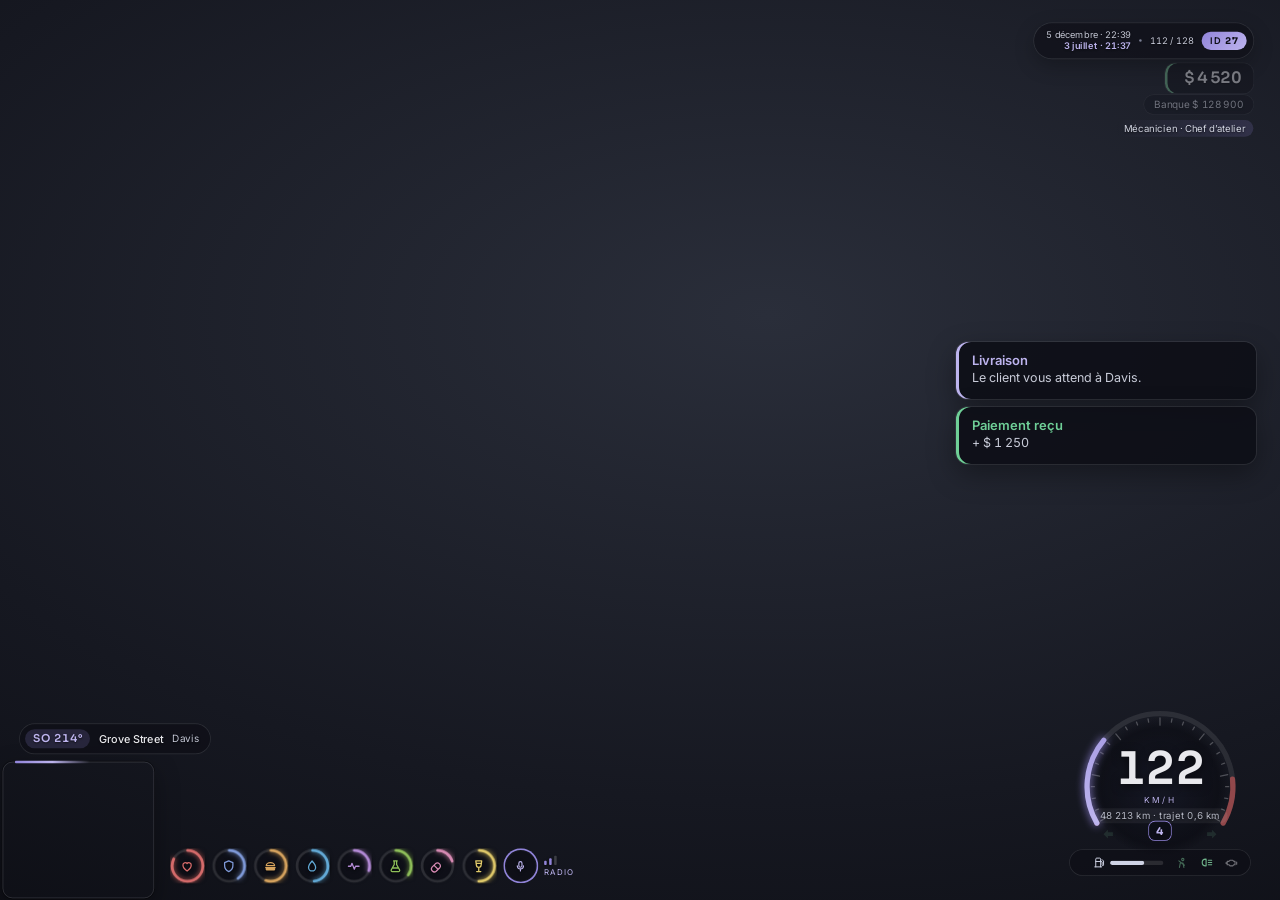
==== html/index.html @ 5e8d4944 "nocturne_hud 1.6.0 : version de base (zip de Money), avant corrections" ====
<!DOCTYPE html>
<html lang="fr">
<head>
<meta charset="utf-8">
<title>nocturne_hud</title>
<link rel="stylesheet" href="https://fonts.googleapis.com/css2?family=Inter:wght@400;500;600;700&family=Sora:wght@500;600;700&display=swap">
<link rel="stylesheet" href="style.css">
</head>
<body>
<div id="vignette"></div>
<div id="cine"><i></i><i></i></div>
<div id="notifs"></div>
<div id="hud">
  <div id="layer">
    <div id="mapFrame"><i></i></div>
    <div class="el" data-el="info" style="top:28px;right:32px;align-items:center;gap:10px">
      <span style="display:flex;flex-direction:column;align-items:flex-end;line-height:1.25"><span class="sm muted" id="clock"></span><span class="sm accent" id="gclock" style="font-weight:600"></span></span><i class="dot"></i><span class="sm muted" id="players"></span><span class="idtag">ID <b id="pid"></b></span>
    </div>
    <div class="el money" data-el="cash" style="top:76px;right:32px"><span id="cashDelta" class="delta"></span><span id="cash" class="big"></span></div>
    <div class="el money" data-el="bank" style="top:102px;right:32px"><span class="soft bankl" style="font-size:12px">Banque <span id="bank"></span></span></div>
    <div class="el" data-el="job" style="top:122px;right:32px"><span class="soft" style="font-size:11.5px" id="job"></span></div>
    <div class="el" data-el="weapon" style="top:146px;right:32px"><span class="lbl wtag">ARME</span><span id="ammo" class="big"></span><span class="dim" style="font-size:12px">/ <span id="reserve"></span></span></div>
    <div class="el" data-el="street" id="streetEl" style="left:30px;align-items:center;gap:10px">
      <span id="heading" class="accent" style="font-size:13px;font-weight:600;letter-spacing:.06em"></span><i class="vbar"></i><span id="street" style="font-size:13px;font-weight:500"></span><span id="zone" class="muted" style="font-size:12px"></span>
    </div>

    <div id="stats"></div>
    <div class="stat" data-stat="voice" id="voice" title="Voix">
      <div class="vcirc" id="vcirc"><svg viewBox="0 0 24 24"><path d="M12 3a3 3 0 0 0-3 3v5a3 3 0 0 0 6 0V6a3 3 0 0 0-3-3zM6 11a6 6 0 0 0 12 0M12 17v4"/></svg></div>
      <div style="display:flex;flex-direction:column;gap:3px"><div class="rbars"><i></i><i></i><i></i></div><span id="radio" class="accent" style="font-size:9.5px;letter-spacing:.14em">RADIO</span></div>
    </div>

    <div class="el" data-el="vehicle" id="veh" style="right:36px;bottom:30px;flex-direction:column;align-items:center;gap:6px">
      <div style="display:flex;align-items:center;gap:18px">
        <div id="altBox" style="display:flex;flex-direction:column;align-items:flex-end;gap:3px">
          <span class="lbl">ALT</span><span id="alt" style="font-size:28px;font-weight:500;line-height:1"></span><span class="lbl">FT</span><span id="vs" style="font-size:12px;margin-top:6px"></span>
        </div>
        <div style="position:relative;width:200px;height:170px">
          <div class="gdisc"></div>
          <svg width="200" height="170" viewBox="0 0 160 136" style="position:absolute;inset:0;overflow:visible">
            <defs><linearGradient id="gRpm" x1="0" y1="1" x2="1" y2="0"><stop offset="0" style="stop-color:var(--accent3)"/><stop offset="1" style="stop-color:var(--accent)"/></linearGradient></defs>
            <path d="M28.9 109.5L22.8 113.0 M20.8 101.5L18.0 102.6 M18.0 90.9L15.0 91.5 M17.0 80.0L14.0 80.0 M21.9 69.8L15.0 68.5 M20.8 58.5L18.0 57.4 M25.4 48.5L22.8 47.0 M31.7 39.5L29.4 37.6 M42.1 34.8L37.6 29.4 M48.5 25.4L47.0 22.8 M58.5 20.8L57.4 18.0 M69.1 18.0L68.5 15.0 M80.0 21.0L80.0 14.0 M90.9 18.0L91.5 15.0 M101.5 20.8L102.6 18.0 M111.5 25.4L113.0 22.8 M117.9 34.8L122.4 29.4 M128.3 39.5L130.6 37.6 M134.6 48.5L137.2 47.0 M139.2 58.5L142.0 57.4 M138.1 69.8L145.0 68.5 M143.0 80.0L146.0 80.0 M142.0 90.9L145.0 91.5 M139.2 101.5L142.0 102.6 M131.1 109.5L137.2 113.0" stroke="rgba(233,233,237,.28)" stroke-width="1.2" stroke-linecap="round"/>
            <path d="M19.4 115 A70 70 0 1 1 140.6 115" fill="none" stroke="rgba(233,233,237,.10)" stroke-width="5" stroke-linecap="round"/>
            <path id="red" d="M19.4 115 A70 70 0 1 1 140.6 115" fill="none" stroke="rgba(214,90,90,.6)" stroke-width="5" stroke-linecap="round" pathLength="100" stroke-dasharray="0 85 15 0"/>
            <path id="rpm" d="M19.4 115 A70 70 0 1 1 140.6 115" fill="none" stroke="url(#gRpm)" stroke-width="5" class="rpmglow" stroke-linecap="round" pathLength="100" stroke-dasharray="0 100" style="transition:stroke-dasharray .12s linear"/>
          </svg>
          <div id="cruise" class="accent" style="position:absolute;left:0;right:0;top:30px;text-align:center;font-size:10px;font-weight:600;letter-spacing:.14em"></div>
          <svg id="bl" width="18" height="18" viewBox="0 0 24 24" style="position:absolute;left:30px;bottom:4px"><path d="M3 12 10 5v4h8v6h-8v4z" fill="#6fb38a"/></svg>
          <svg id="br" width="18" height="18" viewBox="0 0 24 24" style="position:absolute;right:30px;bottom:4px"><path d="M21 12 14 5v4H6v6h8v4z" fill="#6fb38a"/></svg>
          <div style="position:absolute;left:0;right:0;top:52px;display:flex;flex-direction:column;align-items:center">
            <span id="speed" style="font-size:54px;font-weight:600;line-height:1;letter-spacing:-.03em"></span>
            <span id="unit" class="lbl" style="margin-top:4px"></span>
            <span id="odo" class="lbl" style="margin-top:4px;font-size:11.5px;opacity:.9;letter-spacing:.04em;white-space:nowrap"></span>
          </div>
          <div style="position:absolute;left:0;right:0;bottom:6px;text-align:center"><span id="gear" class="gearb"></span></div>
        </div>
      </div>
      <div class="vbarline">
        <span id="vtLabel" class="lbl"></span>
        <div id="fuelBox" title="Carburant" style="display:flex;align-items:center;gap:6px">
          <svg class="i14" viewBox="0 0 24 24" id="fuelIc"><path d="M5 21V5a2 2 0 0 1 2-2h6a2 2 0 0 1 2 2v16M3 21h14M5 10h10M15 8l3 3v6a1.5 1.5 0 0 0 3 0V9l-3-3"/></svg>
          <div class="ftrack"><div id="fuel"></div></div><span id="range" class="lbl"></span>
        </div>
        <svg id="beltIc" class="i16" viewBox="0 0 24 24"><path d="M12 6.5a2 2 0 1 0 0-.01M8 21l1.5-8h5L16 21M7 9l10 8"/></svg>
        <svg id="lightIc" class="i16" viewBox="0 0 24 24"><path d="M10 6C6.5 6 4 8.7 4 12s2.5 6 6 6h1V6zM15 8h6M15 12h6M15 16h6"/></svg>
        <svg id="engIc" class="i16" viewBox="0 0 24 24"><path d="M4 10h3l2-2h5l2 2h2v6h-2l-2 2H9l-2-2H4zM2 12v2M21 11v4"/></svg>
      </div>
    </div>
  </div>
</div>

<div id="tip">Glisse chaque élément où tu veux · clique pour le sélectionner</div>
<div id="panel">
  <div class="phead">
    <div style="flex:1;min-width:0;display:flex;flex-direction:column;gap:1px"><b>Réglages du HUD</b><span class="dim" style="font-size:11px">Enregistré automatiquement</span></div>
    <button class="ghost" id="flip" title="Changer de côté">⇄</button>
    <button class="ghost" id="mini" title="Réduire">—</button>
  </div>
  <div id="pbody"></div>
  <div class="pfoot"><button class="sec" id="resetPos">Réinitialiser positions</button><button class="pri" id="closeBtn">Fermer</button></div>
</div>
<script src="app.js"></script>
</body>
</html>
---- html/style.css ----
:root{--bg:#161826;--text:#e9e9ed;--accent:#9184d9;--accent3:#bdb4ee;--muted:#9ea2b6;--dim:#7a7e93;--danger:#d65a5a;--ok:#6fb38a}
*{box-sizing:border-box}
html,body{margin:0;width:100%;height:100%;overflow:hidden;background:transparent;font-family:Inter,system-ui,sans-serif;color:var(--text);-webkit-font-smoothing:antialiased;font-variant-numeric:tabular-nums}
body.demo{background:radial-gradient(120% 90% at 60% 35%,#2a2e3a 0%,#161821 60%,#0b0c12 100%)}
#vignette{position:fixed;inset:0;pointer-events:none;transition:background .6s}
#hud{position:fixed;inset:0;pointer-events:none}
#hud.hidden{display:none}
#layer{position:absolute;left:0;top:0;height:1080px;transform-origin:0 0}
.el{position:absolute;display:flex;align-items:baseline;gap:8px;white-space:nowrap;text-shadow:0 1px 2px rgba(0,0,0,.9),0 0 8px rgba(0,0,0,.55);user-select:none;touch-action:none;border-radius:4px}
.el.off,.stat.off{display:none!important}
.sm{font-size:11px}.muted{color:#c3c6d4}.soft{color:#d3d6e2}.dim{color:var(--dim)}.accent{color:var(--accent3)}
.big{font-size:17px;font-weight:500}
.lbl{font-size:10px;letter-spacing:.18em;color:var(--muted)}
.dot{width:3px;height:3px;border-radius:50%;background:var(--dim)}
.vbar{width:1px;height:14px;background:rgba(233,233,237,.3)}
.idtag{font-size:11px;font-weight:600;letter-spacing:.1em;padding:3px 7px;border-radius:5px;border:1px solid rgba(233,233,237,.4)}
#mapFrame{position:absolute;border:1px solid rgba(233,233,237,.32);border-radius:6px;box-shadow:0 0 0 1px rgba(0,0,0,.28),inset 0 0 0 1px rgba(0,0,0,.22);pointer-events:none}
#mapFrame i{position:absolute;left:10px;top:-1px;width:64px;height:2px;border-radius:1px;background:linear-gradient(90deg,var(--accent),transparent)}
#mapFrame.off{display:none}
.money{transition:opacity .8s}
.delta{font-size:12px}
.stat{position:absolute;transform-origin:left bottom;user-select:none;touch-action:none;border-radius:6px}
.stat svg{filter:drop-shadow(0 1px 2px rgba(0,0,0,.75))}
.stat svg path{fill:none;stroke:var(--c,#cfd3e5);stroke-width:2.2;stroke-linecap:round;stroke-linejoin:round}
.ring{position:relative;width:42px;height:42px;border-radius:50%;background:transparent;display:flex;align-items:center;justify-content:center}
.ring .rg{position:absolute;inset:0;width:42px;height:42px;transform:rotate(-90deg)}
.ring .rg circle{fill:none;stroke-width:2.5}
.ring .rg .pv{stroke:var(--c);stroke-linecap:round;transition:stroke-dasharray .4s,stroke .4s}
.ring .ic{width:17px;height:17px;position:relative}
.bar{display:flex;align-items:center;gap:8px}
.bar .ic,.min .ic{width:14px;height:14px;filter:drop-shadow(0 1px 2px rgba(0,0,0,.7))}
.track{width:132px;height:4px;border-radius:2px;background:rgba(233,233,237,.18);box-shadow:0 1px 2px rgba(0,0,0,.5);overflow:hidden}
.fill{height:100%;background:var(--c);transition:width .4s,background .4s}
.min{display:flex;align-items:center;gap:5px;text-shadow:0 1px 3px rgba(0,0,0,.8)}
.min .val{font-size:12.5px;font-weight:500}
#voice{display:flex;align-items:center;gap:7px}
.vcirc{border-radius:50%;display:flex;align-items:center;justify-content:center;transition:box-shadow .2s,background .2s}
.vcirc svg{width:15px;height:15px}
.vcirc svg path{stroke:var(--vc,#b2b6ca)}
.rbars{display:flex;gap:3px;align-items:flex-end;filter:drop-shadow(0 1px 2px rgba(0,0,0,.75))}
.rbars i{width:3px;border-radius:1px;background:rgba(233,233,237,.2)}
.rbars i:nth-child(1){height:5px}.rbars i:nth-child(2){height:8px}.rbars i:nth-child(3){height:11px}
#veh{transition:opacity .45s ease;transform-origin:right bottom}
#veh svg.i14,#veh svg.i16{fill:none;stroke-width:2;stroke-linecap:round;stroke-linejoin:round;transition:opacity .3s}
.i14{width:14px;height:14px}.i16{width:16px;height:16px}
.ftrack{width:64px;height:3px;border-radius:2px;background:rgba(233,233,237,.14);overflow:hidden}
#fuel{height:100%;transition:width .4s}
/* édition */
body.edit #hud{pointer-events:auto}
body.edit .el,body.edit .stat{outline:2px dashed rgba(233,233,237,.35);outline-offset:6px;cursor:grab}
body.edit .sel{outline:2px solid var(--accent)!important}
body.edit .drag{cursor:grabbing}
#tip,#panel{display:none}
body.edit #tip{display:block;position:fixed;left:50%;top:12px;transform:translateX(-50%);padding:6px 12px;border-radius:999px;background:rgba(22,24,38,.95);font-size:12px;color:#c8cbd8;white-space:nowrap;z-index:30}
body.edit #panel{display:flex}
#panel{position:fixed;top:48px;left:12px;width:300px;max-height:calc(100% - 60px);flex-direction:column;background:rgba(22,24,38,.97);box-shadow:0 18px 50px rgba(0,0,0,.5),0 0 0 1px rgba(233,233,237,.08);border-radius:10px;overflow:hidden;z-index:40;font-size:12px}
#panel.right{left:auto;right:12px}
#panel.min #pbody,#panel.min .pfoot{display:none}
.phead{display:flex;align-items:center;gap:8px;padding:10px 10px 10px 14px}
.phead b{font-size:13px;font-weight:500}
#pbody{flex:1;overflow:auto;padding:4px 14px 12px;display:flex;flex-direction:column;gap:12px}
.pfoot{display:flex;gap:6px;padding:10px 14px 12px;border-top:1px solid rgba(233,233,237,.08)}
.grp{display:flex;flex-direction:column;gap:6px}
.grp>span{font-size:11px;color:var(--dim)}
.seg{display:inline-flex;align-self:flex-start;padding:2px;border-radius:7px;background:rgba(233,233,237,.06)}
.seg button{border:0;background:transparent;color:#c8cbd8;font:inherit;font-size:12px;padding:5px 10px;border-radius:5px;cursor:pointer}
.seg button.on{background:rgba(145,132,217,.22);color:var(--text)}
.vis{display:grid;grid-template-columns:repeat(2,minmax(0,1fr));gap:6px 10px}
label.ck{display:flex;align-items:center;gap:7px;color:#c8cbd8;cursor:pointer;min-width:0}
label.ck span{overflow:hidden;text-overflow:ellipsis;white-space:nowrap}
label.tg{display:flex;align-items:center;justify-content:space-between;gap:10px;color:#c8cbd8;cursor:pointer}
/* Hide voice resource text overlays (pma-voice, mumble-voip, etc.) */
#voice .voice-text,
#voice .voice-label,
#voice .range-text,
#voice .talking-indicator,
.voice-hud-text,
.voice-range-text {
    display: none !important;
}
.row{display:flex;align-items:center;gap:10px}
button{font-family:inherit}
.ghost,.sec,.pri{border-radius:7px;font-size:12px;min-height:28px;padding:0 10px;cursor:pointer;color:var(--text)}
.ghost{border:0;background:transparent}.ghost:hover{background:rgba(233,233,237,.08)}
.sec{flex:1;border:1px solid rgba(233,233,237,.14);background:transparent}.sec:hover{background:rgba(233,233,237,.06)}
.pri{flex:1;border:1px solid var(--accent);background:transparent;color:var(--accent3)}.pri:hover{background:rgba(145,132,217,.14)}
button:focus-visible{outline:2px solid var(--accent);outline-offset:2px}
.el.tint .big,.el.tint .soft,.el.tint .muted,.el.tint .accent,.el.tint .lbl{color:var(--tc)!important}
.el.tint .idtag{border-color:var(--tc)}
.tabs{display:grid;grid-template-columns:repeat(3,minmax(0,1fr));gap:2px;padding:2px;border-radius:8px;background:rgba(233,233,237,.05);position:sticky;top:0;z-index:2;background:#1b1c22}
.tabs button{border:0;background:transparent;color:#9ea2b6;font-size:12px;padding:7px 0;border-radius:6px;cursor:pointer;transition:background .15s,color .15s}
.tabs button:hover{color:var(--text);background:rgba(233,233,237,.05)}
.tabs button.on{color:var(--text);background:rgba(233,233,237,.08);box-shadow:inset 0 -2px 0 var(--accent)}
.clist{display:grid;grid-template-columns:repeat(2,minmax(0,1fr));gap:4px}
.crow{display:flex;align-items:center;gap:8px;min-width:0;border:1px solid transparent;background:rgba(233,233,237,.03);color:#c8cbd8;font-size:12px;padding:6px 8px;border-radius:6px;cursor:pointer;text-align:left}
.crow span{flex:1;min-width:0;overflow:hidden;text-overflow:ellipsis;white-space:nowrap}
.crow:hover{background:rgba(233,233,237,.07)}
.crow.on{border-color:var(--accent);color:var(--text)}
.crow em{width:5px;height:5px;border-radius:50%;background:var(--accent3)}
.sw{flex:none;display:block;width:12px;height:12px;border-radius:50%;box-shadow:inset 0 0 0 1px rgba(0,0,0,.35)}
.pal{display:grid;grid-template-columns:repeat(8,minmax(0,1fr));gap:6px}
.sw.lg{width:100%;height:auto;aspect-ratio:1;border:0;padding:0;cursor:pointer;transition:transform .12s}
.sw.lg:hover{transform:scale(1.12)}
.sw.lg.on{box-shadow:0 0 0 2px #161826,0 0 0 3.5px var(--text)}
.sw.pick{position:relative;overflow:hidden;background:conic-gradient(#d46a6a,#d6a35e,#e0c96a,#6fb38a,#7cc4cf,#7f9ad9,#b38ad6,#d68ab3,#d46a6a)}
.sw.pick input{position:absolute;inset:0;width:100%;height:100%;opacity:0;cursor:pointer;border:0;padding:0}
.hexv{font-size:11px;letter-spacing:.08em;color:#c8cbd8;font-variant-numeric:tabular-nums}

/* ================= thème moderne (v1.3) : surfaces opaques, pas de backdrop-filter (fond noir dans le CEF FiveM) ================= */
:root{--glass:rgba(13,14,22,.62);--line:rgba(233,233,237,.10);--r:12px}
#speed,#cash,#ammo,#alt,.big,#pid,.gearb{font-family:Sora,Inter,system-ui,sans-serif}
.el{text-shadow:0 1px 2px rgba(0,0,0,.6)}
/* haut droite : pastilles */
.el[data-el="info"]{padding:7px 8px 7px 14px;border-radius:999px;background:var(--glass);box-shadow:0 0 0 1px var(--line),0 8px 24px rgba(0,0,0,.25)}
.idtag{border:0;background:linear-gradient(135deg,var(--accent),var(--accent3));color:#0d0e16;text-shadow:none;border-radius:999px;padding:4px 10px}
.idtag b{font-weight:700}
.el[data-el="cash"]{padding:6px 14px;border-radius:var(--r);background:var(--glass);box-shadow:0 0 0 1px var(--line),inset 3px 0 0 var(--ok);align-items:center}
.el[data-el="cash"] .big{font-size:19px;font-weight:600;letter-spacing:-.01em}
.el[data-el="bank"]{top:114px!important;padding:4px 12px;border-radius:999px;background:rgba(13,14,22,.45);box-shadow:0 0 0 1px var(--line)}
.el[data-el="job"]{top:144px!important;padding:3px 10px;border-radius:999px;background:linear-gradient(90deg,transparent,rgba(145,132,217,.18));color:var(--accent3)}
.el[data-el="weapon"]{top:174px!important;padding:6px 12px;border-radius:var(--r);background:var(--glass);box-shadow:0 0 0 1px var(--line);align-items:center}
.wtag{padding:2px 6px;border-radius:5px;background:rgba(233,233,237,.08);font-size:9px!important}
/* rue */
#streetEl{padding:6px 14px 6px 6px;border-radius:999px;background:var(--glass);box-shadow:0 0 0 1px var(--line)}
#heading{padding:3px 9px;border-radius:999px;background:rgba(145,132,217,.18);color:var(--accent3)!important;font-family:Sora,Inter,sans-serif}
.vbar{display:none}
/* minimap */
#mapFrame{border-radius:12px;border-color:rgba(233,233,237,.16);box-shadow:0 0 0 1px rgba(0,0,0,.35),0 10px 30px rgba(0,0,0,.35)}
#mapFrame i{left:14px;width:90px;height:3px;top:-2px;background:linear-gradient(90deg,var(--accent),var(--accent3),transparent)}
/* statuts : anneaux sur disque, barres épaisses */
.ring{background:radial-gradient(circle,rgba(13,14,22,.78) 58%,transparent 60%)}
.ring .rg circle{stroke-width:3.2}
.ring .rg .pv{filter:drop-shadow(0 0 3px var(--c))}
.track{height:6px;border-radius:3px;background:rgba(13,14,22,.6);box-shadow:0 0 0 1px var(--line)}
.fill{border-radius:3px;background:linear-gradient(90deg,var(--c),color-mix(in srgb,var(--c) 60%,#fff))}
.min{padding:3px 8px;border-radius:999px;background:var(--glass)}
.vcirc{background:radial-gradient(circle,rgba(13,14,22,.78) 58%,transparent 60%)!important}
/* compteur */
.gdisc{position:absolute;left:17px;top:17px;width:166px;height:166px;border-radius:50%;background:radial-gradient(circle at 50% 50%,rgba(22,24,38,.74) 0,rgba(10,11,18,.58) 60%,transparent 70.5%)}
.rpmglow{filter:drop-shadow(0 0 4px var(--accent))}
#speed{text-shadow:0 2px 12px rgba(0,0,0,.6)}
#unit{color:var(--accent3)!important;letter-spacing:.3em!important}
#odo{padding:2px 9px;border-radius:999px;background:rgba(233,233,237,.07);color:#c8cbd8!important}
#odo:empty{display:none}
.gearb{display:inline-flex;align-items:center;justify-content:center;min-width:26px;height:22px;padding:0 6px;border-radius:7px;background:rgba(13,14,22,.8);box-shadow:0 0 0 1px var(--accent);font-weight:700}
.gearb:empty{display:none}
#cruise:not(:empty){left:50%!important;right:auto!important;transform:translateX(-50%);padding:2px 8px;border-radius:999px;background:rgba(145,132,217,.2);top:26px!important}
.vbarline{display:flex;align-items:center;gap:14px;padding:7px 14px;border-radius:999px;background:var(--glass);box-shadow:0 0 0 1px var(--line)}
.ftrack{height:5px;border-radius:3px;background:rgba(233,233,237,.12)}
#fuel{border-radius:3px}
/* panneau de réglages */
#panel{border-radius:14px;background:rgba(17,18,28,.98);box-shadow:0 24px 60px rgba(0,0,0,.55),0 0 0 1px rgba(233,233,237,.09)}
.phead{border-bottom:1px solid var(--line)}
.pri{background:linear-gradient(135deg,var(--accent),var(--accent3));color:#0d0e16;border:0;font-weight:600}
.pri:hover{filter:brightness(1.08);background:linear-gradient(135deg,var(--accent),var(--accent3))}
.seg{border-radius:9px}.seg button{border-radius:7px}
.seg button.on{background:var(--accent);color:#0d0e16;font-weight:600}
body.edit #tip{background:rgba(17,18,28,.96);box-shadow:0 0 0 1px var(--line)}

/* ---------- v1.5 : notifications, cinéma, carburant, profils, thèmes */
#notifs{position:fixed;right:24px;top:38%;width:300px;display:flex;flex-direction:column;gap:8px;pointer-events:none;z-index:20}
.ntf{position:relative;overflow:hidden;display:flex;flex-direction:column;gap:2px;padding:10px 14px 12px 16px;border-radius:12px;background:rgba(13,14,22,.88);
  box-shadow:0 0 0 1px rgba(233,233,237,.08),0 10px 28px rgba(0,0,0,.35),inset 3px 0 0 var(--nc);color:var(--text);font-size:12.5px;animation:nin .3s ease}
.ntf b{font-size:13px;font-weight:600;color:var(--nc)}
.ntf span{color:#c8cbd8;line-height:1.35;word-break:break-word}
.ntf i{position:absolute;left:0;bottom:0;height:2px;width:100%;background:var(--nc);opacity:.6;transform-origin:left;animation:nbar linear forwards}
.ntf.info{--nc:var(--accent3)}.ntf.success{--nc:#6fcf97}.ntf.error{--nc:#e5676b}.ntf.warning{--nc:#e0b25e}
.ntf.out{opacity:0;transform:translateX(20px);transition:opacity .3s,transform .3s}
@keyframes nin{from{opacity:0;transform:translateX(24px)}to{opacity:1;transform:none}}
@keyframes nbar{from{transform:scaleX(1)}to{transform:scaleX(0)}}
#cine i{position:fixed;left:0;right:0;height:0;background:#000;z-index:25;transition:height .5s ease}
#cine i:first-child{top:0}#cine i:last-child{bottom:0}
body.cinema #cine i{height:11vh}
body.cinema #notifs{display:none}
#layer{transition:opacity 2s}
#fuelBox.pulse{animation:fpulse 1s ease-in-out infinite}
@keyframes fpulse{50%{opacity:.35}}
#range{letter-spacing:.04em!important;font-size:10.5px!important}
#range:empty{display:none}
.prof{display:grid;grid-template-columns:repeat(3,minmax(0,1fr));gap:6px}
.prof>div{display:flex;flex-direction:column;gap:3px}
.prof .sec{flex:none;font-size:11.5px;padding:0 6px;white-space:nowrap;overflow:hidden;text-overflow:ellipsis}
.prof .sec:disabled{opacity:.45;cursor:default}
.prof .ghost{font-size:10.5px;min-height:22px;color:var(--dim)}
.presets{display:flex;gap:8px;flex-wrap:wrap}
.preset{width:34px;height:22px;border-radius:999px;border:0;cursor:pointer;background:linear-gradient(135deg,var(--p),color-mix(in srgb,var(--p) 55%,#fff));box-shadow:0 0 0 1px rgba(0,0,0,.4)}
.preset:hover{transform:scale(1.08)}
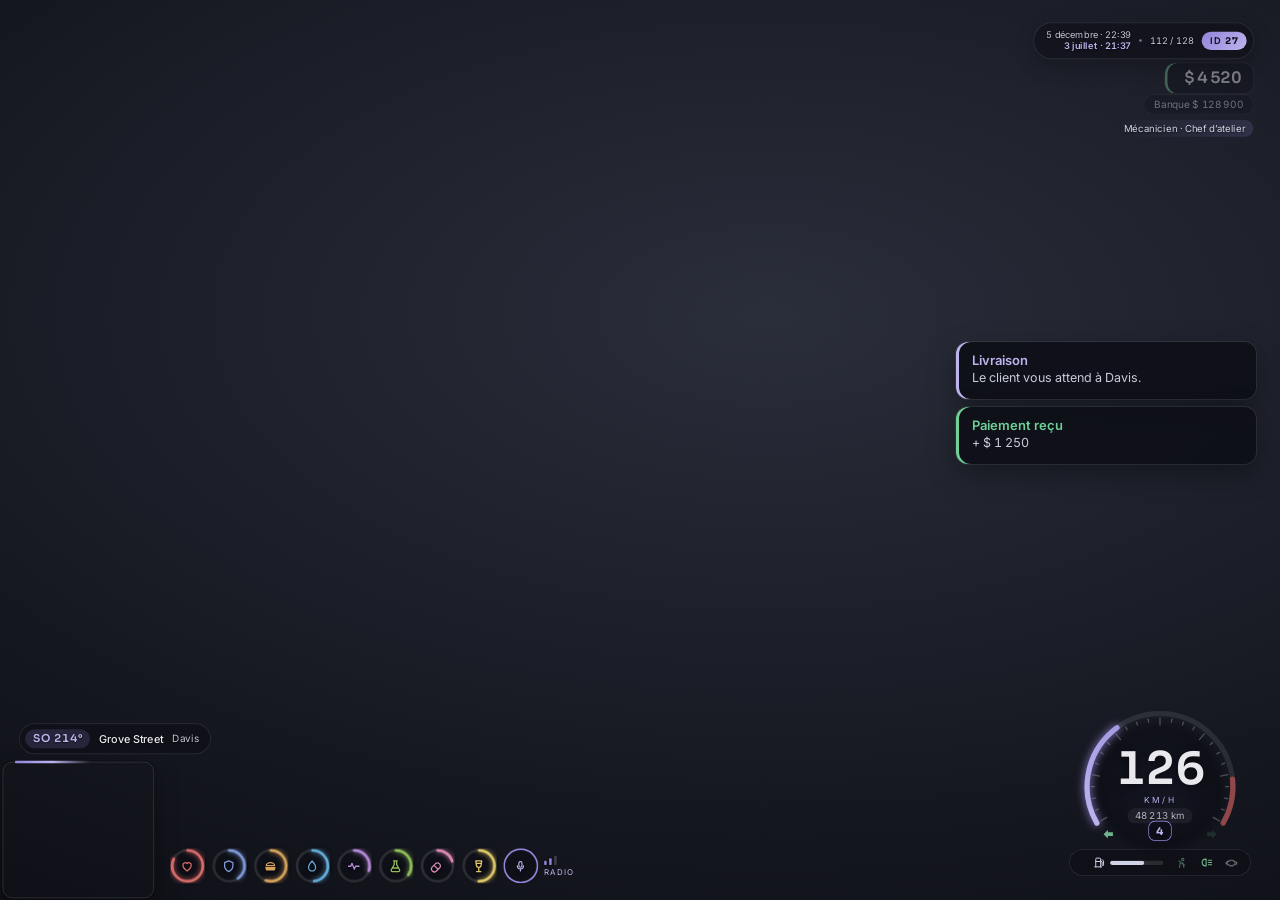
==== commit a87db86c: "nocturne_hud 1.10.0 : interface /hudsetting plus pro (en-tete, onglets a icones, controles segmentes" ====
--- a/html/index.html
+++ b/html/index.html
@@ -3,7 +3,7 @@
 <head>
 <meta charset="utf-8">
 <title>nocturne_hud</title>
-<link rel="stylesheet" href="https://fonts.googleapis.com/css2?family=Inter:wght@400;500;600;700&family=Sora:wght@500;600;700&display=swap">
+<link rel="stylesheet" href="fonts/fonts.css">
 <link rel="stylesheet" href="style.css">
 </head>
 <body>
@@ -72,7 +72,7 @@
 <div id="tip">Glisse chaque élément où tu veux · clique pour le sélectionner</div>
 <div id="panel">
   <div class="phead">
-    <div style="flex:1;min-width:0;display:flex;flex-direction:column;gap:1px"><b>Réglages du HUD</b><span class="dim" style="font-size:11px">Enregistré automatiquement</span></div>
+    <div class="logo"><svg viewBox="0 0 24 24"><path d="M4 7h10M18 7h2M4 17h2M10 17h10"/><circle cx="16" cy="7" r="2"/><circle cx="8" cy="17" r="2"/></svg></div><div style="flex:1;min-width:0;display:flex;flex-direction:column;gap:2px"><b>Réglages du HUD</b><span class="dim saved" style="font-size:11px">Enregistré automatiquement</span></div>
     <button class="ghost" id="flip" title="Changer de côté">⇄</button>
     <button class="ghost" id="mini" title="Réduire">—</button>
   </div>
--- a/html/fonts/fonts.css
+++ b/html/fonts/fonts.css
@@ -0,0 +1,4 @@
+/* Polices incluses dans la ressource (sous-ensemble latin, polices variables) : plus de dépendance à Google Fonts
+   en jeu. Inter et Sora sont sous licence SIL Open Font License 1.1 (OFL-Inter.txt, OFL-Sora.txt). */
+@font-face { font-family: 'Inter'; font-style: normal; font-weight: 400 700; font-display: swap; src: url(inter-latin.woff2) format('woff2'); }
+@font-face { font-family: 'Sora'; font-style: normal; font-weight: 500 700; font-display: swap; src: url(sora-latin.woff2) format('woff2'); }
--- a/html/style.css
+++ b/html/style.css
@@ -132,7 +132,7 @@
 .ring .rg circle{stroke-width:3.2}
 .ring .rg .pv{filter:drop-shadow(0 0 3px var(--c))}
 .track{height:6px;border-radius:3px;background:rgba(13,14,22,.6);box-shadow:0 0 0 1px var(--line)}
-.fill{border-radius:3px;background:linear-gradient(90deg,var(--c),color-mix(in srgb,var(--c) 60%,#fff))}
+.fill{border-radius:3px;background:var(--c);box-shadow:inset 0 -3px 4px rgba(255,255,255,.18)}
 .min{padding:3px 8px;border-radius:999px;background:var(--glass)}
 .vcirc{background:radial-gradient(circle,rgba(13,14,22,.78) 58%,transparent 60%)!important}
 /* compteur */
@@ -183,5 +183,82 @@
 .prof .sec:disabled{opacity:.45;cursor:default}
 .prof .ghost{font-size:10.5px;min-height:22px;color:var(--dim)}
 .presets{display:flex;gap:8px;flex-wrap:wrap}
-.preset{width:34px;height:22px;border-radius:999px;border:0;cursor:pointer;background:linear-gradient(135deg,var(--p),color-mix(in srgb,var(--p) 55%,#fff));box-shadow:0 0 0 1px rgba(0,0,0,.4)}
+.preset{width:34px;height:22px;border-radius:999px;border:0;cursor:pointer;background:var(--p);box-shadow:inset 0 -6px 8px rgba(255,255,255,.22),0 0 0 1px rgba(0,0,0,.4)}
 .preset:hover{transform:scale(1.08)}
+
+/* ---------- v1.9 : panneau de réglages simplifié (Style / Éléments / Profils) */
+#panel{width:320px}
+#pbody{gap:14px;padding:8px 14px 14px}
+.tabs{border-radius:10px}
+.two{display:grid;grid-template-columns:1fr 1fr;gap:10px}
+.two .seg{align-self:stretch}.two .seg button{flex:1;padding:5px 4px;white-space:nowrap}
+.sws{display:flex;flex-direction:column;gap:2px;padding-top:2px}
+label.tg{padding:7px 2px;border-radius:7px}
+label.tg:hover{background:rgba(233,233,237,.04)}
+input.switch{appearance:none;-webkit-appearance:none;flex:none;position:relative;width:32px;height:18px;border-radius:999px;background:rgba(233,233,237,.16);cursor:pointer;transition:background .15s}
+input.switch::after{content:"";position:absolute;left:2px;top:2px;width:14px;height:14px;border-radius:50%;background:#e9e9ed;transition:transform .15s}
+input.switch:checked{background:var(--accent)}
+input.switch:checked::after{transform:translateX(14px);background:#0d0e16}
+.chips{display:grid;grid-template-columns:repeat(2,minmax(0,1fr));gap:4px}
+.chip{display:flex;align-items:center;gap:7px;min-width:0;padding:5px 4px 5px 8px;border-radius:8px;border:1px solid transparent;background:rgba(233,233,237,.04);color:#c8cbd8;cursor:pointer}
+.chip:hover{background:rgba(233,233,237,.08)}
+.chip.on{border-color:var(--accent);color:var(--text)}
+.chip i{flex:none;width:8px;height:8px;border-radius:50%}
+.chip span{flex:1;min-width:0;overflow:hidden;text-overflow:ellipsis;white-space:nowrap;font-size:11.5px}
+.chip button{flex:none;display:flex;align-items:center;justify-content:center;width:22px;height:22px;border:0;border-radius:6px;background:transparent;color:inherit;cursor:pointer}
+.chip button:hover{background:rgba(233,233,237,.12)}
+.chip button svg{width:14px;height:14px;fill:none;stroke:currentColor;stroke-width:2;stroke-linecap:round;stroke-linejoin:round}
+.chip.off{opacity:.5}.chip.off span{text-decoration:line-through}
+.insp{display:flex;flex-direction:column;gap:12px;padding:12px;border-radius:12px;background:rgba(233,233,237,.04);box-shadow:inset 0 0 0 1px var(--line)}
+.insp-h{display:flex;align-items:center;justify-content:space-between}
+.insp-h b{font-size:13px;font-weight:600}
+.pctv{width:42px;text-align:right}
+.hint{font-size:11px;line-height:1.4;color:var(--dim)}
+.profs{display:flex;flex-direction:column;gap:8px}
+.pcard{display:flex;align-items:center;justify-content:space-between;gap:8px;padding:10px 12px;border-radius:10px;background:rgba(233,233,237,.04);box-shadow:inset 0 0 0 1px var(--line)}
+.pcard b{font-weight:500}
+.pcard .sec{flex:none;min-height:26px}
+.ghost.danger{color:#e5676b;align-self:flex-start}
+.ghost.danger:hover{background:rgba(229,103,107,.12)}
+
+/* ---------- v1.10 : habillage « pro » du panneau */
+#panel{width:340px;background:linear-gradient(180deg,rgba(24,25,40,.985),rgba(14,15,24,.985));box-shadow:0 30px 70px rgba(0,0,0,.6),0 0 0 1px rgba(233,233,237,.1),0 0 60px -20px var(--accent)}
+.phead{gap:12px;padding:14px 12px 14px 16px;border-bottom:1px solid var(--line);background:linear-gradient(180deg,rgba(233,233,237,.04),transparent)}
+.phead b{font-size:14px;font-weight:600;letter-spacing:.01em}
+.logo{flex:none;display:flex;align-items:center;justify-content:center;width:34px;height:34px;border-radius:10px;background:linear-gradient(135deg,var(--accent),var(--accent3));box-shadow:0 6px 16px -6px var(--accent)}
+.logo svg{width:18px;height:18px;fill:none;stroke:#0d0e16;stroke-width:2.2;stroke-linecap:round;stroke-linejoin:round}
+.saved::before{content:"";display:inline-block;width:6px;height:6px;margin-right:6px;border-radius:50%;background:#6fcf97;box-shadow:0 0 6px #6fcf97}
+.phead .ghost{width:30px;min-height:30px;padding:0;border-radius:8px;font-size:14px;color:#c8cbd8}
+#pbody{padding:10px 16px 16px;gap:16px}
+.tabs{gap:3px;padding:3px;border-radius:12px;background:rgba(233,233,237,.06)}
+.tabs button{display:flex;align-items:center;justify-content:center;gap:6px;padding:8px 0;border-radius:9px;font-weight:500}
+.tabs button svg{width:14px;height:14px;fill:none;stroke:currentColor;stroke-width:2;stroke-linecap:round;stroke-linejoin:round;opacity:.85}
+.tabs button.on{background:linear-gradient(135deg,var(--accent),var(--accent3));color:#0d0e16;box-shadow:0 4px 12px -4px var(--accent)}
+.grp>span{font-size:10px;font-weight:600;letter-spacing:.09em;text-transform:uppercase;color:var(--dim)}
+.seg{display:flex;align-self:stretch;padding:3px;border-radius:11px;background:rgba(233,233,237,.06);box-shadow:inset 0 0 0 1px rgba(233,233,237,.05)}
+.seg button{flex:1;padding:7px 4px;border-radius:8px;font-weight:500;color:#aab0c6;white-space:nowrap;transition:background .15s,color .15s}
+.seg button:hover{color:var(--text)}
+.seg button.on{background:linear-gradient(135deg,var(--accent),var(--accent3));color:#0d0e16;box-shadow:0 3px 10px -4px var(--accent)}
+.presets{gap:10px}
+.preset{width:26px;height:26px;border-radius:50%;box-shadow:inset 0 -6px 8px rgba(255,255,255,.2),0 0 0 2px #12131c,0 0 0 3px rgba(233,233,237,.12);transition:transform .12s,box-shadow .12s}
+.preset:hover{transform:scale(1.12);box-shadow:inset 0 -6px 8px rgba(255,255,255,.2),0 0 0 2px #12131c,0 0 0 3px var(--p)}
+.sws{gap:0;border-radius:12px;background:rgba(233,233,237,.035);box-shadow:inset 0 0 0 1px rgba(233,233,237,.06);overflow:hidden}
+label.tg{padding:11px 14px;border-radius:0;font-size:12.5px;color:#dcdfeb}
+label.tg+label.tg{border-top:1px solid rgba(233,233,237,.06)}
+input.switch{width:36px;height:20px}
+input.switch::after{width:16px;height:16px}
+input.switch:checked::after{transform:translateX(16px)}
+.chips{gap:6px}
+.chip{padding:7px 6px 7px 10px;border-radius:10px;background:rgba(233,233,237,.045);box-shadow:inset 0 0 0 1px rgba(233,233,237,.06)}
+.chip.on{background:rgba(233,233,237,.09);box-shadow:inset 0 0 0 1.5px var(--accent)}
+.insp{padding:14px;border-radius:14px;background:linear-gradient(180deg,rgba(233,233,237,.06),rgba(233,233,237,.025))}
+.insp-h b{font-size:14px}
+input[type=range]{accent-color:var(--accent)}
+.pal{gap:8px}
+.sw.lg{border-radius:50%}
+.pcard{padding:12px 14px;border-radius:12px}
+.pcard b{font-size:13px}
+.pri{min-height:34px;border-radius:10px}
+.pfoot .sec{min-height:34px;border-radius:10px}
+.pfoot{padding:12px 16px 14px;background:rgba(0,0,0,.18)}
+.ghost.danger{border:1px solid rgba(229,103,107,.35);padding:0 14px;min-height:32px}
